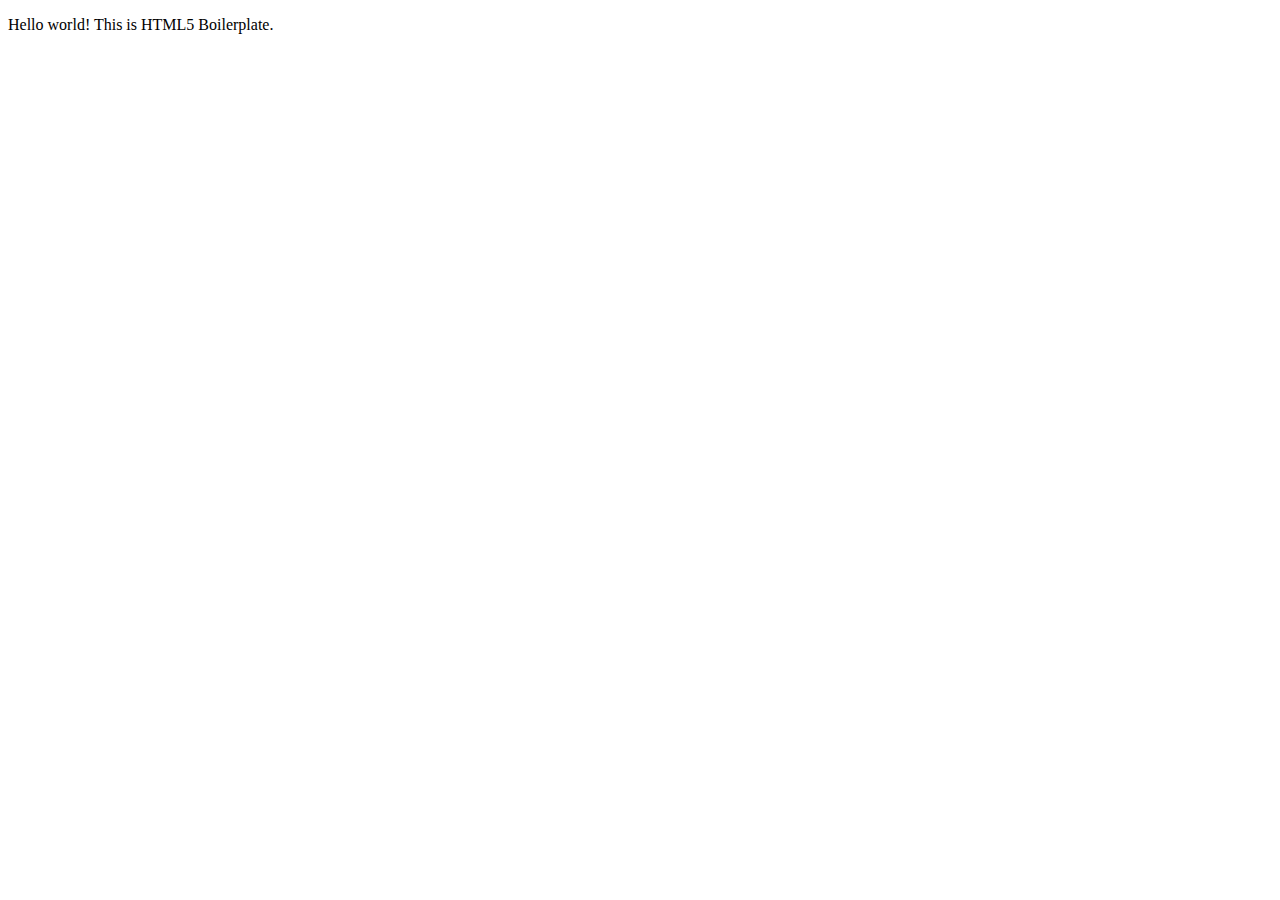
==== resources/index.html @ 3bac8489 "initial commit" ====
<!doctype html>
<html class="no-js" lang="en">

<head>
  <meta charset="utf-8">
  <title></title>
  <meta name="description" content="">
  <meta name="viewport" content="width=device-width, initial-scale=1">

  <meta property="og:title" content="">
  <meta property="og:type" content="">
  <meta property="og:url" content="">
  <meta property="og:image" content="">

  <link rel="manifest" href="site.webmanifest">
  <link rel="apple-touch-icon" href="icon.png">
  <!-- Place favicon.ico in the root directory -->

  <link rel="stylesheet" href="css/main.css">

  <meta name="theme-color" content="#fafafa">
</head>

<body>

  <!-- Add your site or application content here -->
  <p>Hello world! This is HTML5 Boilerplate.</p>
</body>

</html>
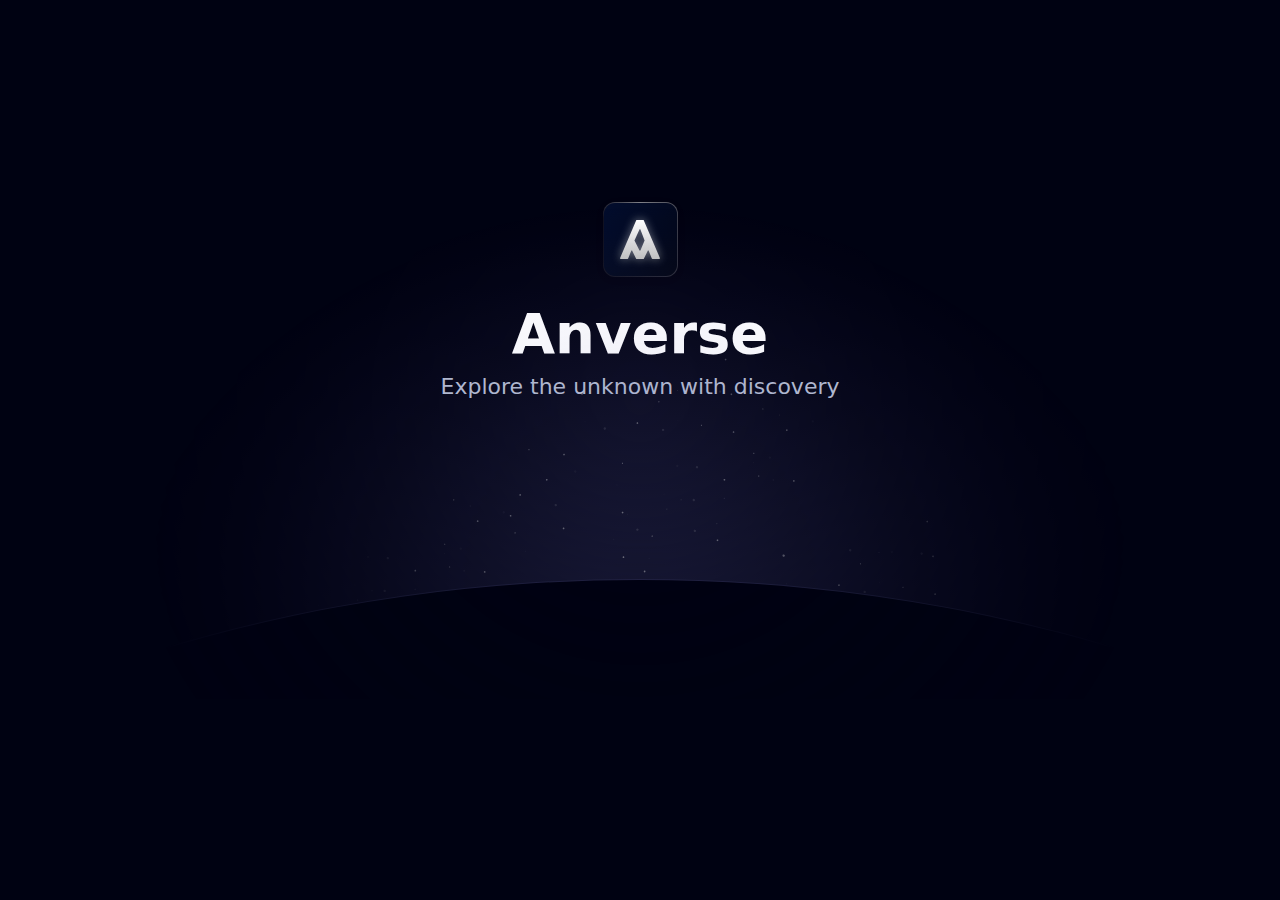
==== commit c1f089bc: "feat: add pages" ====
--- a/resources/index.html
+++ b/resources/index.html
@@ -1,30 +1,28 @@
-<!doctype html>
-<html class="no-js" lang="en">
+<!DOCTYPE html>
+<html lang="en">
+  <head>
+    <meta charset="utf-8" />
+    <title>Anverse</title>
+    <meta name="description" content="" />
+    <meta name="viewport" content="width=device-width, initial-scale=1" />
+    <link rel="shortcut icon" href="./favicon.svg" type="image/svg+xml" />
 
-<head>
-  <meta charset="utf-8">
-  <title></title>
-  <meta name="description" content="">
-  <meta name="viewport" content="width=device-width, initial-scale=1">
+    <link rel="stylesheet" href="./css/main.css" />
+    <link rel="stylesheet" href="./css/home.css" />
 
-  <meta property="og:title" content="">
-  <meta property="og:type" content="">
-  <meta property="og:url" content="">
-  <meta property="og:image" content="">
+    <meta name="theme-color" content="#000212" />
+  </head>
 
-  <link rel="manifest" href="site.webmanifest">
-  <link rel="apple-touch-icon" href="icon.png">
-  <!-- Place favicon.ico in the root directory -->
-
-  <link rel="stylesheet" href="css/main.css">
-
-  <meta name="theme-color" content="#fafafa">
-</head>
-
-<body>
-
-  <!-- Add your site or application content here -->
-  <p>Hello world! This is HTML5 Boilerplate.</p>
-</body>
-
+  <body>
+    <main>
+      <div class="logo">
+        <img src="./anverse.svg" width="40" alt="logo" />
+      </div>
+      <h1>Anverse</h1>
+      <p>Explore the unknown with discovery</p>
+      <div class="globe">
+        <img src="./galaxy.svg" alt="galaxy" />
+      </div>
+    </main>
+  </body>
 </html>
--- a/resources/css/main.css
+++ b/resources/css/main.css
@@ -0,0 +1,59 @@
+:root {
+  --max-width: 1100px;
+  --border-radius: 12px;
+  --font-sans: "ui-sans-serif", "system-ui", "-apple-system",
+    "BlinkMacSystemFont", "Segoe UI", "Roboto", "Helvetica Neue", "Arial",
+    "Noto Sans", "sans-serif", "Apple Color Emoji", "Segoe UI Emoji",
+    "Segoe UI Symbol", "Noto Color Emoji";
+  --font-mono: ui-monospace, Menlo, Monaco, "Cascadia Mono", "Segoe UI Mono",
+    "Roboto Mono", "Oxygen Mono", "Ubuntu Monospace", "Source Code Pro",
+    "Fira Mono", "Droid Sans Mono", "Courier New", monospace;
+
+  --foreground-rgb: 255, 255, 255;
+  --background-start-rgb: 0, 0, 0;
+  --background-end-rgb: 0, 0, 0;
+
+  --primary-glow: radial-gradient(rgba(1, 65, 255, 0.4), rgba(1, 65, 255, 0));
+  --secondary-glow: linear-gradient(
+    to bottom right,
+    rgba(1, 65, 255, 0),
+    rgba(1, 65, 255, 0),
+    rgba(1, 65, 255, 0.3)
+  );
+
+  --tile-start-rgb: 2, 13, 46;
+  --tile-end-rgb: 2, 5, 19;
+  --tile-border: conic-gradient(
+    #ffffff80,
+    #ffffff40,
+    #ffffff30,
+    #ffffff20,
+    #ffffff10,
+    #ffffff10,
+    #ffffff80
+  );
+}
+
+* {
+  box-sizing: border-box;
+  padding: 0;
+  margin: 0;
+}
+
+html,
+body {
+  color-scheme: dark;
+  max-width: 100vw;
+  overflow-x: hidden;
+  font-family: var(--font-sans);
+}
+
+body {
+  color: rbg(--foreground-rgb);
+  background-color: rgb(0, 2, 18);
+}
+
+a {
+  color: inherit;
+  text-decoration: none;
+}
--- a/resources/css/home.css
+++ b/resources/css/home.css
@@ -0,0 +1,147 @@
+main {
+  display: flex;
+  flex-direction: column;
+  justify-content: center;
+  align-items: center;
+  min-height: 100vh;
+}
+
+.logo {
+  position: relative;
+  display: flex;
+  justify-content: center;
+  align-items: center;
+  width: 75px;
+  height: 75px;
+  padding: 25px 10px;
+  transform: translateZ(0);
+  border-radius: var(--border-radius);
+  overflow: hidden;
+  box-shadow: 0 2px 8px -1px #0000001a;
+}
+
+.logo img {
+  filter: invert(1) drop-shadow(0 0 0.3rem #ffffff70);
+}
+
+.logo::before,
+.logo::after {
+  content: "";
+  position: absolute;
+  z-index: -1;
+}
+
+.logo::before {
+  animation: 6s rotate linear infinite;
+  width: 200%;
+  height: 200%;
+  background: var(--tile-border);
+}
+
+.logo::after {
+  inset: 0;
+  padding: 1px;
+  border-radius: var(--border-radius);
+  background: linear-gradient(
+    to bottom right,
+    rgba(var(--tile-start-rgb), 1),
+    rgba(var(--tile-end-rgb), 1)
+  );
+  background-clip: content-box;
+}
+
+h1 {
+  font-size: 56px;
+  margin: 24px 0 8px;
+}
+
+p {
+  font-size: 22px;
+  color: rgb(180, 188, 208);
+  margin: 0;
+}
+
+.globe {
+  --page-max-width: 1200px;
+  --color: #7877c6;
+
+  margin: -300px auto 0;
+  position: relative;
+  width: min(var(--page-max-width), 100%);
+  height: 600px;
+
+  pointer-events: none;
+  user-select: none;
+  overflow: hidden;
+  -webkit-mask-image: radial-gradient(
+    circle at center center,
+    black,
+    transparent 80%
+  );
+}
+
+.globe img {
+  position: absolute;
+  top: 50%;
+  left: 50%;
+  transform: translate(-50%, -20%);
+  -webkit-mask-image: radial-gradient(
+    circle at center bottom,
+    black,
+    transparent
+  );
+}
+
+.globe::before {
+  content: "";
+  position: absolute;
+  inset: 0;
+  background: radial-gradient(
+    circle at bottom center,
+    var(--color),
+    transparent 70%
+  );
+  opacity: 0.4;
+  transform: translate(0px, 100px);
+}
+
+.globe::after {
+  content: "";
+  position: absolute;
+  background: rgb(0, 2, 18);
+  width: 200%;
+  left: -50%;
+  aspect-ratio: 1 / 0.7;
+  border-radius: 50%;
+  border-top: 1px solid rgba(120, 119, 198, 0.4);
+  top: 80%;
+}
+
+@media (prefers-reduced-motion) {
+  .logo::before {
+    animation: none;
+  }
+}
+
+@media (max-width: 700px) {
+  .logo {
+    margin-top: 75px;
+  }
+
+  .globe {
+    margin: -370px auto 0;
+  }
+
+  p {
+    font-size: 18px;
+  }
+}
+
+@keyframes rotate {
+  from {
+    transform: rotate(0deg);
+  }
+  to {
+    transform: rotate(360deg);
+  }
+}
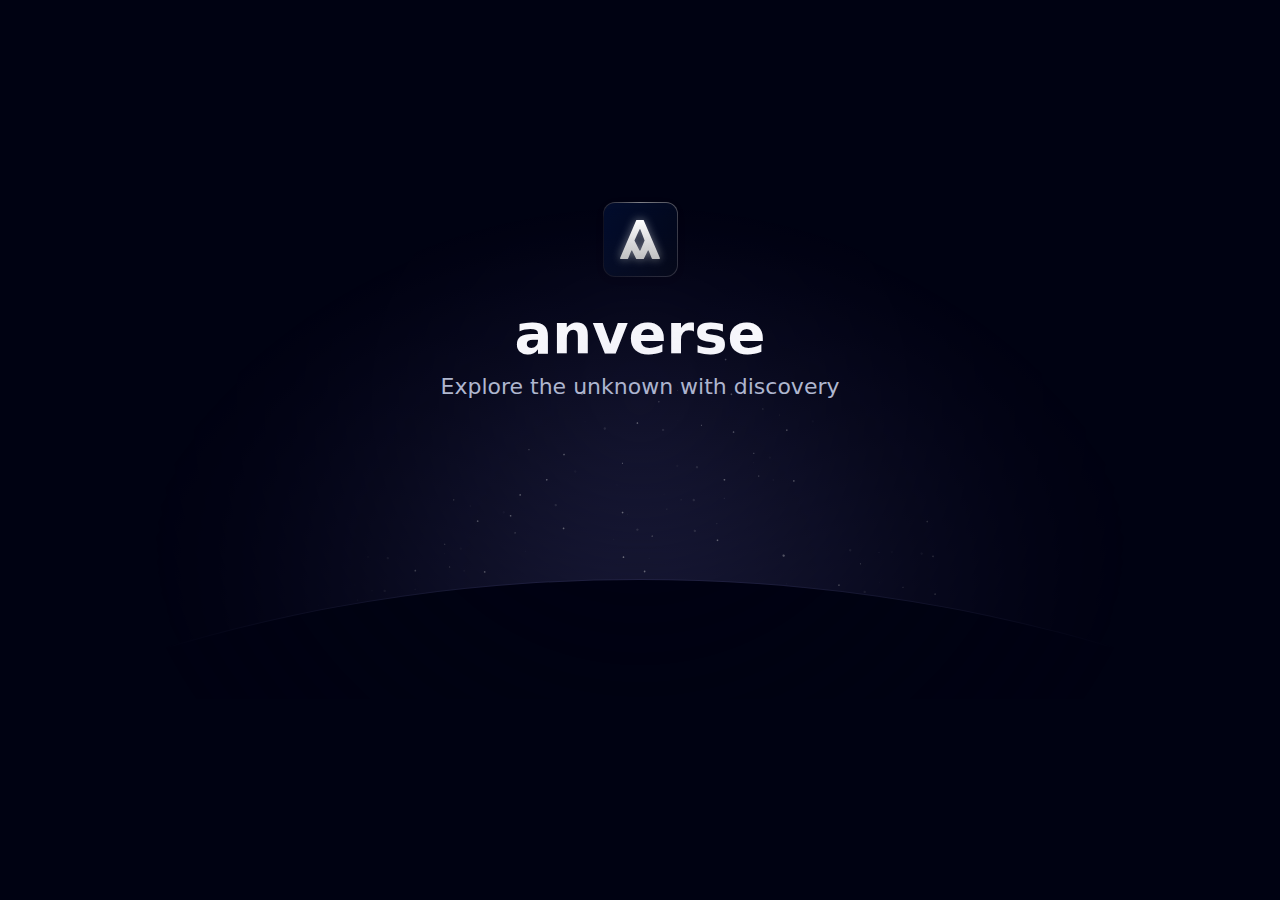
==== commit 2151578f: "fix: align brand name" ====
--- a/resources/index.html
+++ b/resources/index.html
@@ -2,7 +2,7 @@
 <html lang="en">
   <head>
     <meta charset="utf-8" />
-    <title>Anverse</title>
+    <title>anverse</title>
     <meta name="description" content="" />
     <meta name="viewport" content="width=device-width, initial-scale=1" />
     <link rel="shortcut icon" href="./favicon.svg" type="image/svg+xml" />
@@ -18,7 +18,7 @@
       <div class="logo">
         <img src="./anverse.svg" width="40" alt="logo" />
       </div>
-      <h1>Anverse</h1>
+      <h1>anverse</h1>
       <p>Explore the unknown with discovery</p>
       <div class="globe">
         <img src="./galaxy.svg" alt="galaxy" />
